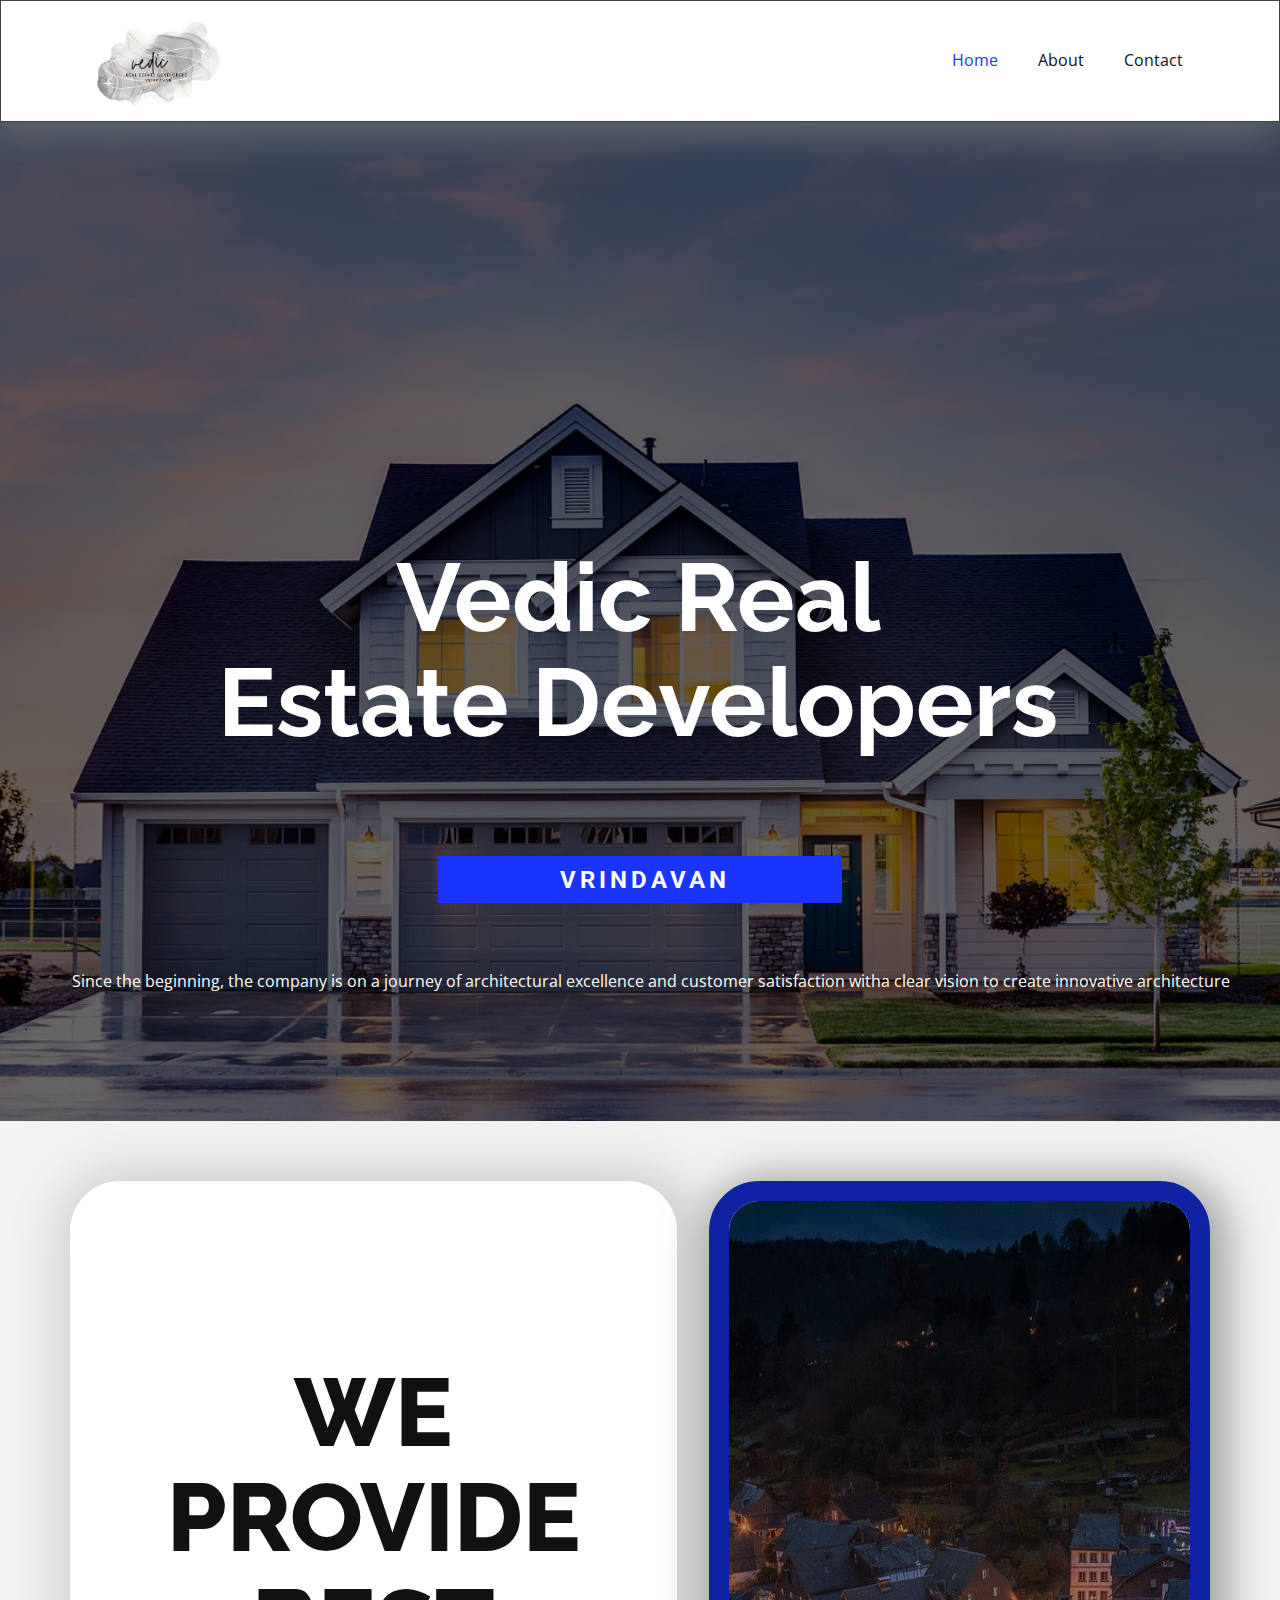
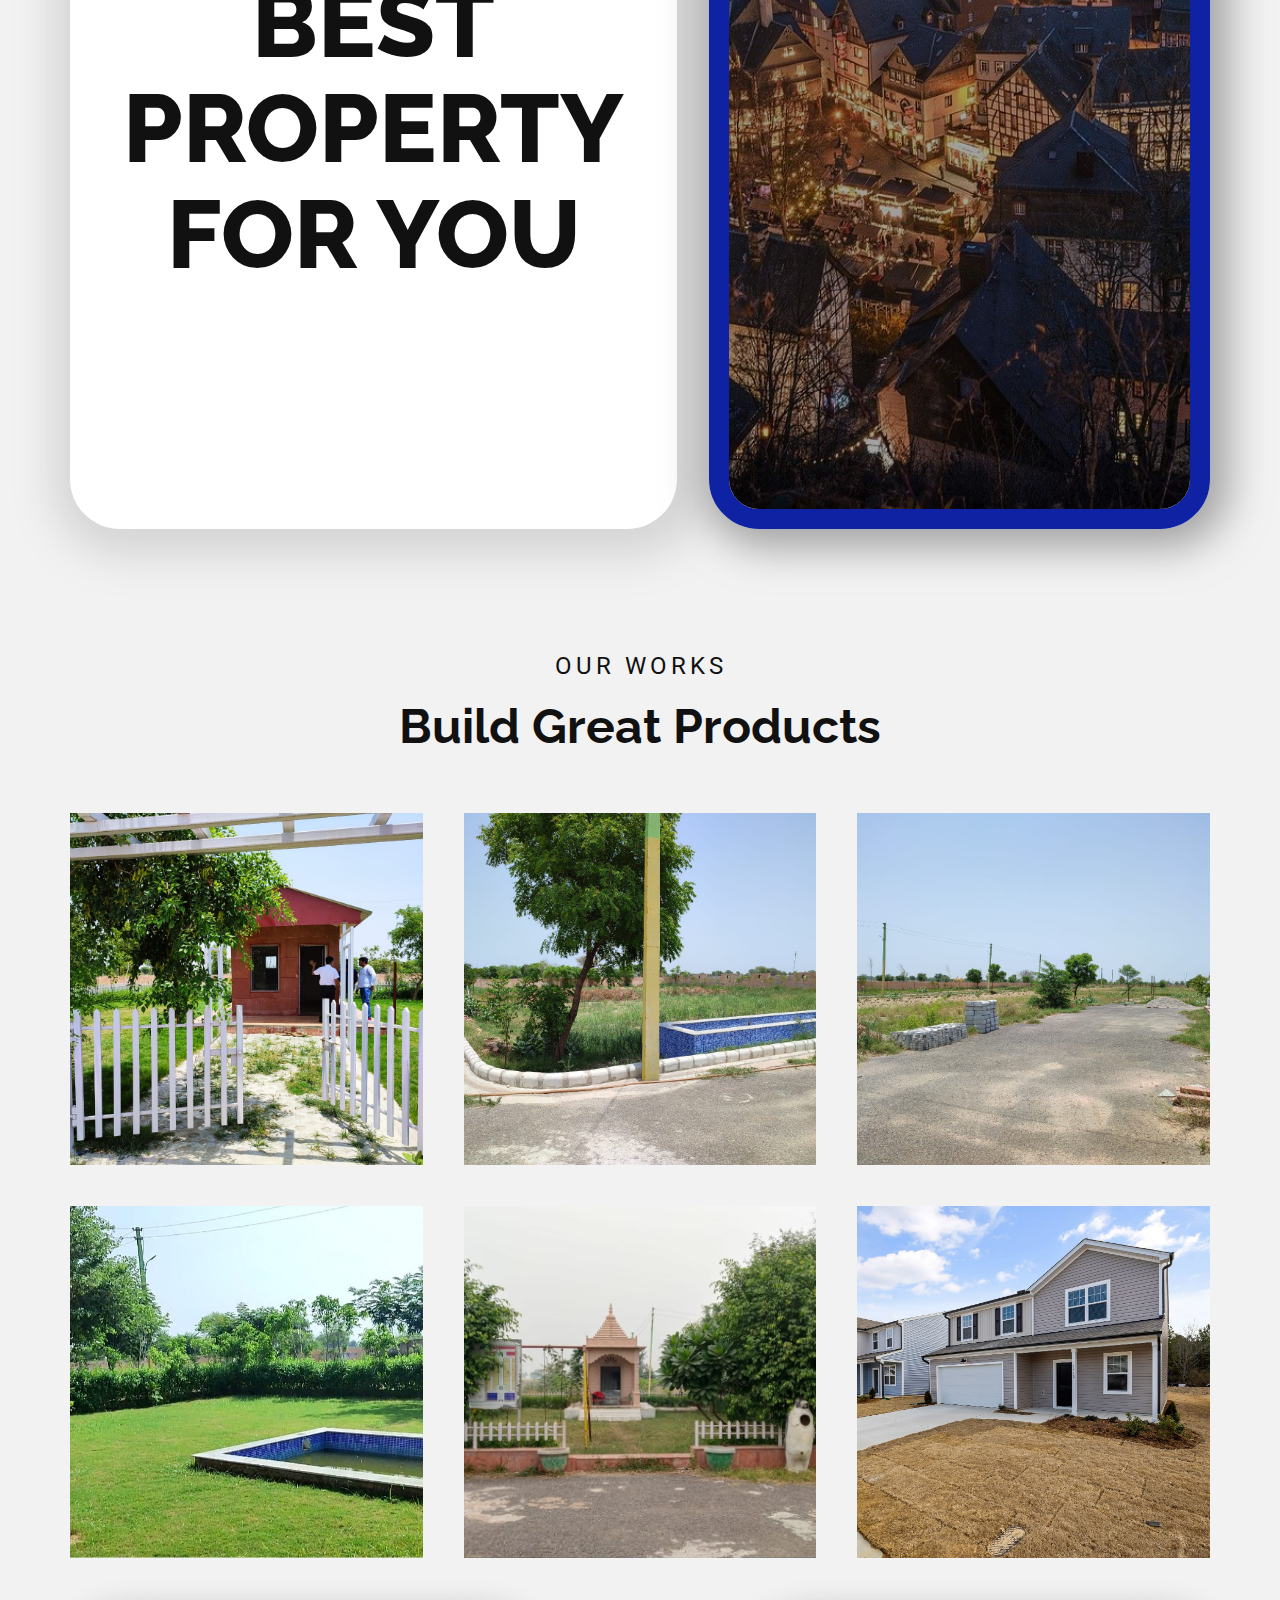
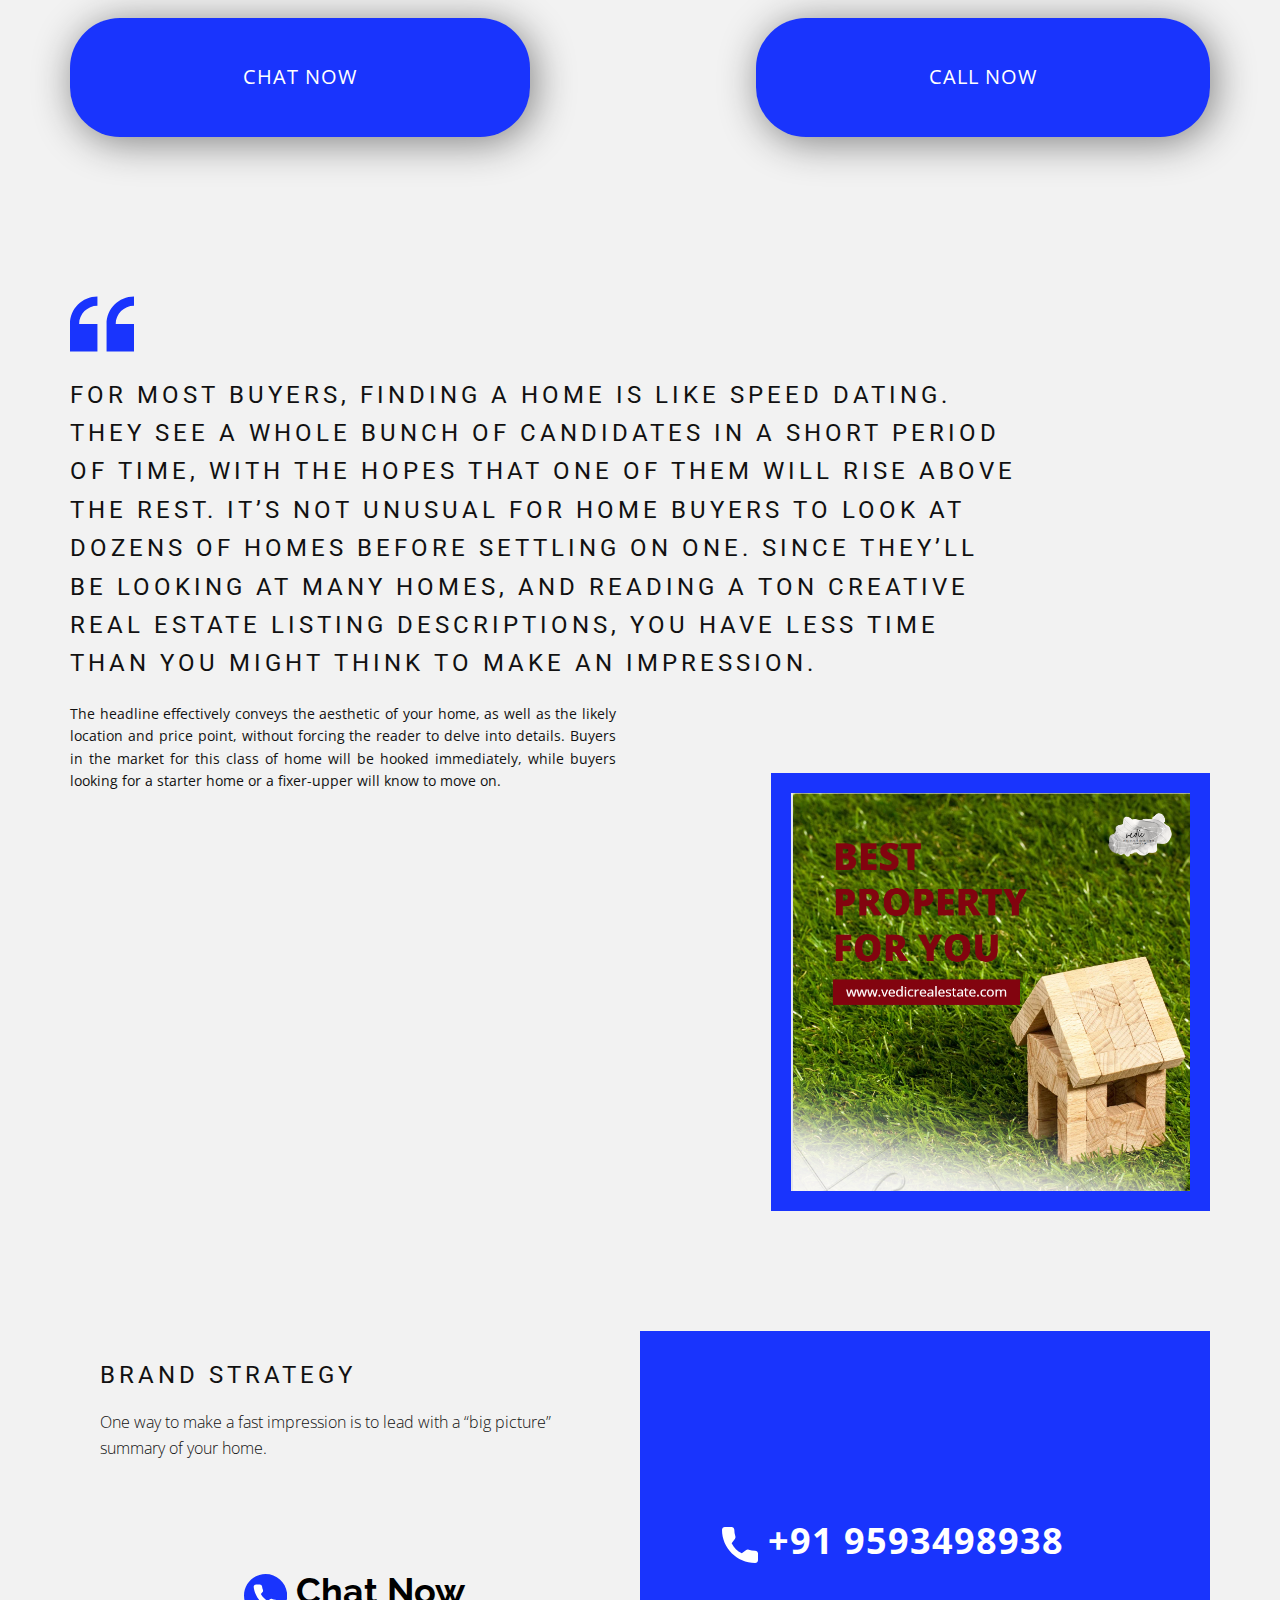
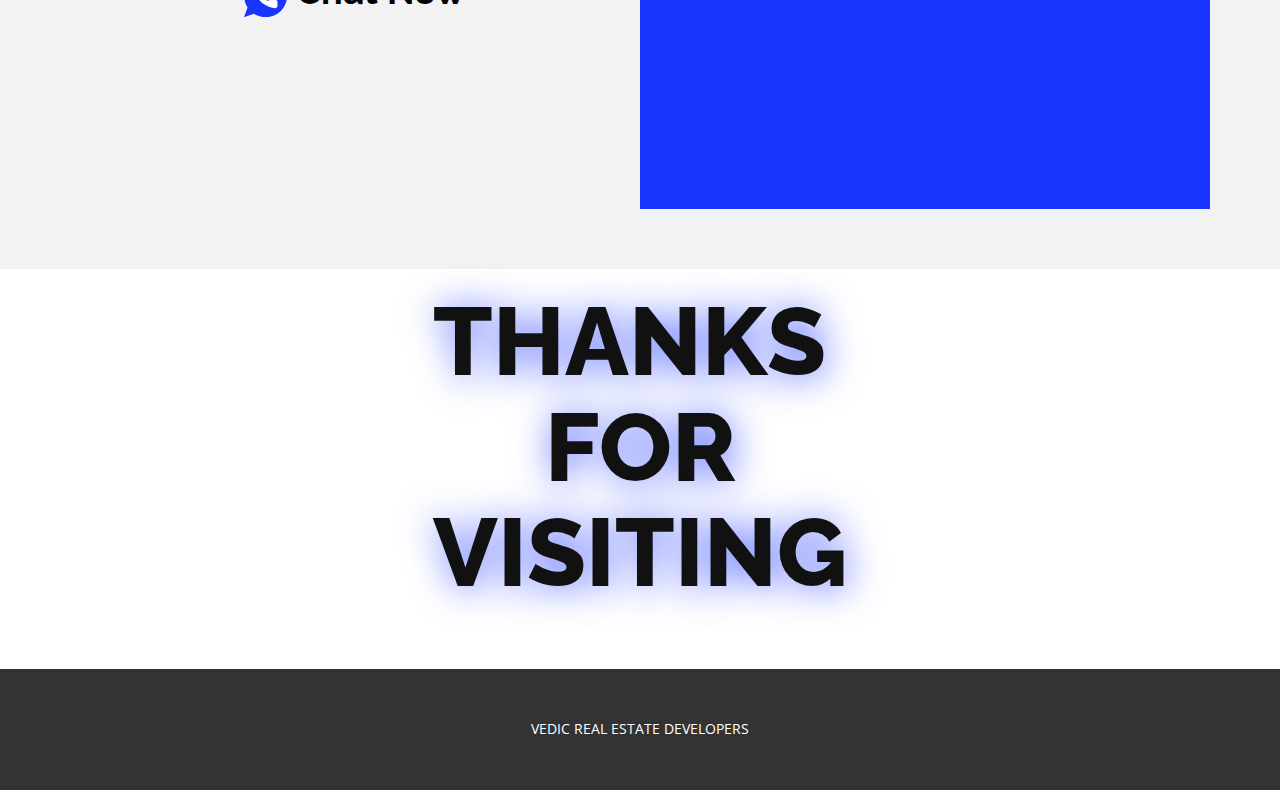
==== index.html @ 7fb1950e "Add files via upload" ====
<!DOCTYPE html>
<html style="font-size: 16px;" lang="en"><head>
    <meta name="viewport" content="width=device-width, initial-scale=1.0">
    <meta charset="utf-8">
    <meta name="keywords" content="Portfolio, About Us, ​Build Great Products">
    <meta name="description" content="">
    <title>Home</title>
    <link rel="stylesheet" href="nicepage.css" media="screen">
<link rel="stylesheet" href="Home.css" media="screen">
    <script class="u-script" type="text/javascript" src="jquery.js" defer=""></script>
    <script class="u-script" type="text/javascript" src="nicepage.js" defer=""></script>
    <meta name="generator" content="Nicepage 4.21.12, nicepage.com">
    <link id="u-theme-google-font" rel="stylesheet" href="https://fonts.googleapis.com/css?family=Roboto:100,100i,300,300i,400,400i,500,500i,700,700i,900,900i|Open+Sans:300,300i,400,400i,500,500i,600,600i,700,700i,800,800i">
    <link id="u-page-google-font" rel="stylesheet" href="https://fonts.googleapis.com/css?family=Raleway:100,100i,200,200i,300,300i,400,400i,500,500i,600,600i,700,700i,800,800i,900,900i">
    
    
    
    
    
    
    
    <script type="application/ld+json">{
		"@context": "http://schema.org",
		"@type": "Organization",
		"name": "",
		"logo": "images/logo.png"
}</script>
    <meta name="theme-color" content="#1934fd">
    <meta property="og:title" content="Home">
    <meta property="og:type" content="website">
  </head>
  <body data-home-page="Home.html" data-home-page-title="Home" class="u-body u-xl-mode" data-lang="en"><header class="u-border-1 u-border-grey-75 u-box-shadow u-clearfix u-header u-header" id="sec-44a9"><div class="u-clearfix u-sheet u-sheet-1">
        <a href="https://nicepage.com" class="u-image u-logo u-image-1" data-image-width="349" data-image-height="301">
          <img src="images/logo.png" class="u-logo-image u-logo-image-1">
        </a>
        <nav class="u-menu u-menu-dropdown u-offcanvas u-menu-1">
          <div class="menu-collapse" style="font-size: 1rem; letter-spacing: 0px;">
            <a class="u-button-style u-custom-left-right-menu-spacing u-custom-padding-bottom u-custom-top-bottom-menu-spacing u-nav-link u-text-active-palette-1-base u-text-hover-palette-2-base" href="#">
              <svg class="u-svg-link" viewBox="0 0 24 24"><use xmlns:xlink="http://www.w3.org/1999/xlink" xlink:href="#menu-hamburger"></use></svg>
              <svg class="u-svg-content" version="1.1" id="menu-hamburger" viewBox="0 0 16 16" x="0px" y="0px" xmlns:xlink="http://www.w3.org/1999/xlink" xmlns="http://www.w3.org/2000/svg"><g><rect y="1" width="16" height="2"></rect><rect y="7" width="16" height="2"></rect><rect y="13" width="16" height="2"></rect>
</g></svg>
            </a>
          </div>
          <div class="u-nav-container">
            <ul class="u-nav u-unstyled u-nav-1"><li class="u-nav-item"><a class="u-button-style u-nav-link u-text-active-palette-1-base u-text-hover-palette-2-base" href="Home.html" style="padding: 10px 20px;">Home</a>
</li><li class="u-nav-item"><a class="u-button-style u-nav-link u-text-active-palette-1-base u-text-hover-palette-2-base" href="About.html" style="padding: 10px 20px;">About</a>
</li><li class="u-nav-item"><a class="u-button-style u-nav-link u-text-active-palette-1-base u-text-hover-palette-2-base" href="Contact.html" style="padding: 10px 20px;">Contact</a>
</li></ul>
          </div>
          <div class="u-nav-container-collapse">
            <div class="u-black u-container-style u-inner-container-layout u-opacity u-opacity-95 u-sidenav">
              <div class="u-inner-container-layout u-sidenav-overflow">
                <div class="u-menu-close"></div>
                <ul class="u-align-center u-nav u-popupmenu-items u-unstyled u-nav-2"><li class="u-nav-item"><a class="u-button-style u-nav-link" href="Home.html">Home</a>
</li><li class="u-nav-item"><a class="u-button-style u-nav-link" href="About.html">About</a>
</li><li class="u-nav-item"><a class="u-button-style u-nav-link" href="Contact.html">Contact</a>
</li></ul>
              </div>
            </div>
            <div class="u-black u-menu-overlay u-opacity u-opacity-70"></div>
          </div>
        </nav>
      </div></header>
    <section class="u-align-center u-clearfix u-image u-shading u-section-1" id="carousel_30c3" data-image-width="1280" data-image-height="853">
      <div class="u-clearfix u-sheet u-sheet-1">
        <h2 class="u-custom-font u-font-raleway u-text u-text-body-alt-color u-text-default-lg u-text-default-xl u-text-1">
          <span class="u-text-palette-1-base">
            <span class="u-text-body-alt-color"></span>
          </span>Vedic Real Estate&nbsp;Developers
        </h2>
        <div class="u-align-center-xs u-container-style u-expanded-width-xs u-group u-palette-1-base u-group-1">
          <div class="u-container-layout u-valign-middle-xs u-container-layout-1">
            <h4 class="u-text u-text-2">Vrindavan</h4>
          </div>
        </div>
        <p class="u-text u-text-body-alt-color u-text-default-lg u-text-default-xl u-text-3"> Since the beginning, the company is on a journey of architectural excellence and customer satisfaction witha clear vision to create innovative architecture</p>
      </div>
    </section>
    <section class="u-align-center u-clearfix u-grey-5 u-section-2" id="carousel_7104">
      <div class="u-clearfix u-sheet u-sheet-1">
        <div class="u-align-center u-container-style u-group u-radius-50 u-shape-round u-white u-group-1">
          <div class="u-container-layout u-valign-middle-sm u-valign-middle-xs u-container-layout-1">
            <h1 class="u-text u-text-1">W​E<br>PROVIDE<br>BEST<br>PROPERTY<br>FOR YOU
            </h1>
          </div>
        </div>
        <img class="u-border-20 u-border-palette-1-base u-image u-image-round u-radius-50 u-image-1" alt="" data-image-width="1280" data-image-height="853" src="images/2b140df893c10346fc1d19ae45f75ddf716527f0d7000e2e0fa2aee338076c7d6732b576e11e34fe12a2355f66620880e2b80110f1e24e07aa2930_1280.jpg">
      </div>
    </section>
    <section class="u-align-center u-clearfix u-grey-5 u-section-3" id="carousel_79ef">
      <div class="u-clearfix u-sheet u-sheet-1">
        <h5 class="u-text u-text-default-lg u-text-default-md u-text-default-sm u-text-default-xl u-text-1">our works</h5>
        <h1 class="u-custom-font u-font-raleway u-text u-text-2"> Build Great Products</h1>
        <div class="u-gallery u-layout-grid u-lightbox u-show-text-on-hover u-gallery-1">
          <div class="u-gallery-inner u-gallery-inner-1">
            <div class="u-effect-fade u-effect-hover-zoom u-gallery-item">
              <div class="u-back-slide" data-image-width="960" data-image-height="1280">
                <img class="u-back-image u-expanded" src="images/a1.jpeg">
              </div>
              <div class="u-over-slide u-shading u-over-slide-1">
                <h3 class="u-gallery-heading"></h3>
                <p class="u-gallery-text"></p>
              </div>
            </div>
            <div class="u-effect-fade u-effect-hover-zoom u-gallery-item">
              <div class="u-back-slide" data-image-width="1280" data-image-height="960">
                <img class="u-back-image u-expanded" src="images/a5.jpeg">
              </div>
              <div class="u-over-slide u-shading u-over-slide-2">
                <h3 class="u-gallery-heading"></h3>
                <p class="u-gallery-text"></p>
              </div>
            </div>
            <div class="u-effect-fade u-effect-hover-zoom u-gallery-item">
              <div class="u-back-slide" data-image-width="1280" data-image-height="960">
                <img class="u-back-image u-expanded" src="images/a3.jpeg">
              </div>
              <div class="u-over-slide u-shading u-over-slide-3">
                <h3 class="u-gallery-heading"></h3>
                <p class="u-gallery-text"></p>
              </div>
            </div>
            <div class="u-effect-fade u-effect-hover-zoom u-gallery-item">
              <div class="u-back-slide" data-image-width="1080" data-image-height="586">
                <img class="u-back-image u-expanded" src="images/a11.jpeg">
              </div>
              <div class="u-over-slide u-shading u-over-slide-4">
                <h3 class="u-gallery-heading"></h3>
                <p class="u-gallery-text"></p>
              </div>
            </div>
            <div class="u-effect-fade u-effect-hover-zoom u-gallery-item">
              <div class="u-back-slide" data-image-width="1280" data-image-height="720">
                <img class="u-back-image u-expanded" src="images/a12.jpeg">
              </div>
              <div class="u-over-slide u-shading u-over-slide-5">
                <h3 class="u-gallery-heading"></h3>
                <p class="u-gallery-text"></p>
              </div>
            </div>
            <div class="u-effect-fade u-effect-hover-zoom u-gallery-item">
              <div class="u-back-slide" data-image-width="4000" data-image-height="2668">
                <img class="u-back-image u-expanded" src="images/pexels-curtis-adams-11018241.jpg">
              </div>
              <div class="u-over-slide u-shading u-over-slide-6">
                <h3 class="u-gallery-heading"></h3>
                <p class="u-gallery-text"></p>
              </div>
            </div>
          </div>
        </div>
        <a href="https://wa.me/9870735952?text=" class="u-active-palette-1-light-2 u-border-none u-btn u-btn-round u-button-style u-hover-palette-1-light-2 u-palette-1-base u-radius-50 u-text-active-white u-text-body-alt-color u-text-hover-white u-btn-1">Chat now</a>
        <a href="tel:9870735952" class="u-active-palette-1-light-2 u-border-none u-btn u-btn-round u-button-style u-hover-palette-1-light-2 u-palette-1-base u-radius-50 u-text-active-white u-text-body-alt-color u-text-hover-white u-btn-2">Call Now</a>
      </div>
    </section>
    <section class="u-clearfix u-grey-5 u-section-4" id="carousel_99b0">
      <div class="u-clearfix u-sheet u-sheet-1"><span class="u-icon u-icon-circle u-text-palette-1-base u-icon-1"><svg class="u-svg-link" preserveAspectRatio="xMidYMin slice" viewBox="0 0 409.294 409.294" style=""><use xmlns:xlink="http://www.w3.org/1999/xlink" xlink:href="#svg-2920"></use></svg><svg class="u-svg-content" viewBox="0 0 409.294 409.294" id="svg-2920"><path d="m0 204.647v175.412h175.412v-175.412h-116.941c0-64.48 52.461-116.941 116.941-116.941v-58.471c-96.728 0-175.412 78.684-175.412 175.412z"></path><path d="m409.294 87.706v-58.471c-96.728 0-175.412 78.684-175.412 175.412v175.412h175.412v-175.412h-116.941c0-64.48 52.461-116.941 116.941-116.941z"></path></svg></span>
        <h6 class="u-text u-text-1"> For most buyers, finding a home is like speed dating. They see a whole bunch of candidates in a short period of time, with the hopes that one of them will rise above the rest. It’s not unusual for home buyers to look at dozens of homes before settling on one. Since they’ll be looking at many homes, and reading a ton creative real estate listing descriptions, you have less time than you might think to make an impression.</h6>
        <p class="u-align-justify u-text u-text-2"> The headline effectively conveys the aesthetic of your home, as well as the likely location and price point, without forcing the reader to delve into details. Buyers in the market for this class of home will be hooked immediately, while buyers looking for a starter home or a fixer-upper will know to move on.</p>
        <img class="u-border-20 u-border-palette-1-base u-image u-image-default u-image-1" src="images/Screenshot_20221120_094240.png" alt="" data-image-width="792" data-image-height="790">
      </div>
    </section>
    <section class="u-clearfix u-grey-5 u-section-5" id="carousel_b22b">
      <div class="u-clearfix u-sheet u-sheet-1">
        <div class="u-clearfix u-expanded-width u-layout-wrap u-layout-wrap-1">
          <div class="u-layout">
            <div class="u-layout-row">
              <div class="u-container-style u-layout-cell u-size-30 u-layout-cell-1">
                <div class="u-container-layout u-valign-top u-container-layout-1">
                  <h3 class="u-text u-text-default u-text-1"> Brand strategy</h3>
                  <p class="u-text u-text-2"> One way to make a fast impression is to lead with a “big picture” summary of your home.</p>
                  <a href="https://wa.me/9870735952?text=" class="u-active-none u-btn u-button-style u-custom-font u-font-raleway u-hover-none u-none u-text-black u-text-hover-palette-1-base u-btn-1"><span class="u-icon u-text-palette-1-base u-icon-1"><svg class="u-svg-content" viewBox="0 0 512 512" x="0px" y="0px" style="width: 1em; height: 1em;"><path style="fill:currentColor;" d="M256,0C114.617,0,0,114.617,0,256c0,52.03,15.563,100.414,42.231,140.818L0,512l119.128-39.706  C158.72,497.399,205.639,512,256,512c141.383,0,256-114.617,256-256S397.383,0,256,0z"></path><path style="fill:#FFFFFF;" d="M397.233,335.078V377.6c0.062,15.66-12.606,28.398-28.292,28.469c-0.892,0-1.783-0.035-2.675-0.115  c-43.705-4.74-85.689-19.641-122.571-43.52c-34.313-21.76-63.409-50.803-85.222-85.054c-24.002-36.979-38.938-79.086-43.599-122.898  c-1.412-15.59,10.108-29.378,25.732-30.791c0.847-0.062,1.686-0.106,2.534-0.106h42.611c14.257-0.141,26.412,10.293,28.407,24.382  c1.801,13.612,5.138,26.968,9.94,39.83c3.902,10.364,1.404,22.042-6.391,29.908l-18.035,17.999  c20.215,35.487,49.664,64.874,85.221,85.054l18.035-17.999c7.883-7.786,19.588-10.275,29.97-6.382  c12.888,4.802,26.271,8.13,39.91,9.922C387.09,308.312,397.594,320.689,397.233,335.078z"></path></svg><img></span>&nbsp;Chat Now
                  </a>
                </div>
              </div>
              <div class="u-container-style u-layout-cell u-palette-1-base u-size-30 u-layout-cell-2">
                <div class="u-container-layout u-container-layout-2">
                  <a href="https://nicepage.com/c/tiles-html-templates" class="u-active-none u-btn u-button-style u-hover-none u-none u-text-hover-palette-1-light-2 u-btn-2"><span class="u-icon u-text-white"><svg class="u-svg-content" viewBox="0 0 405.333 405.333" x="0px" y="0px" style="width: 1em; height: 1em;"><path d="M373.333,266.88c-25.003,0-49.493-3.904-72.704-11.563c-11.328-3.904-24.192-0.896-31.637,6.699l-46.016,34.752    c-52.8-28.181-86.592-61.952-114.389-114.368l33.813-44.928c8.512-8.512,11.563-20.971,7.915-32.64    C142.592,81.472,138.667,56.96,138.667,32c0-17.643-14.357-32-32-32H32C14.357,0,0,14.357,0,32    c0,205.845,167.488,373.333,373.333,373.333c17.643,0,32-14.357,32-32V298.88C405.333,281.237,390.976,266.88,373.333,266.88z"></path></svg><img></span>&nbsp;+91 9593498938
                  </a>
                </div>
              </div>
            </div>
          </div>
        </div>
      </div>
    </section>
    <section class="u-clearfix u-section-6" id="sec-95c1">
      <div class="u-clearfix u-sheet u-sheet-1">
        <h1 class="u-align-center u-text u-text-1">THANKS&nbsp;<br>FOR<br>VISITING
        </h1>
      </div>
    </section>
    
    
    <footer class="u-align-center u-clearfix u-footer u-grey-80 u-footer" id="sec-a032"><div class="u-clearfix u-sheet u-sheet-1">
        <p class="u-small-text u-text u-text-variant u-text-1">VEDIC REAL ESTATE DEVELOPERS</p>
      </div></footer>
 
  
</body></html>
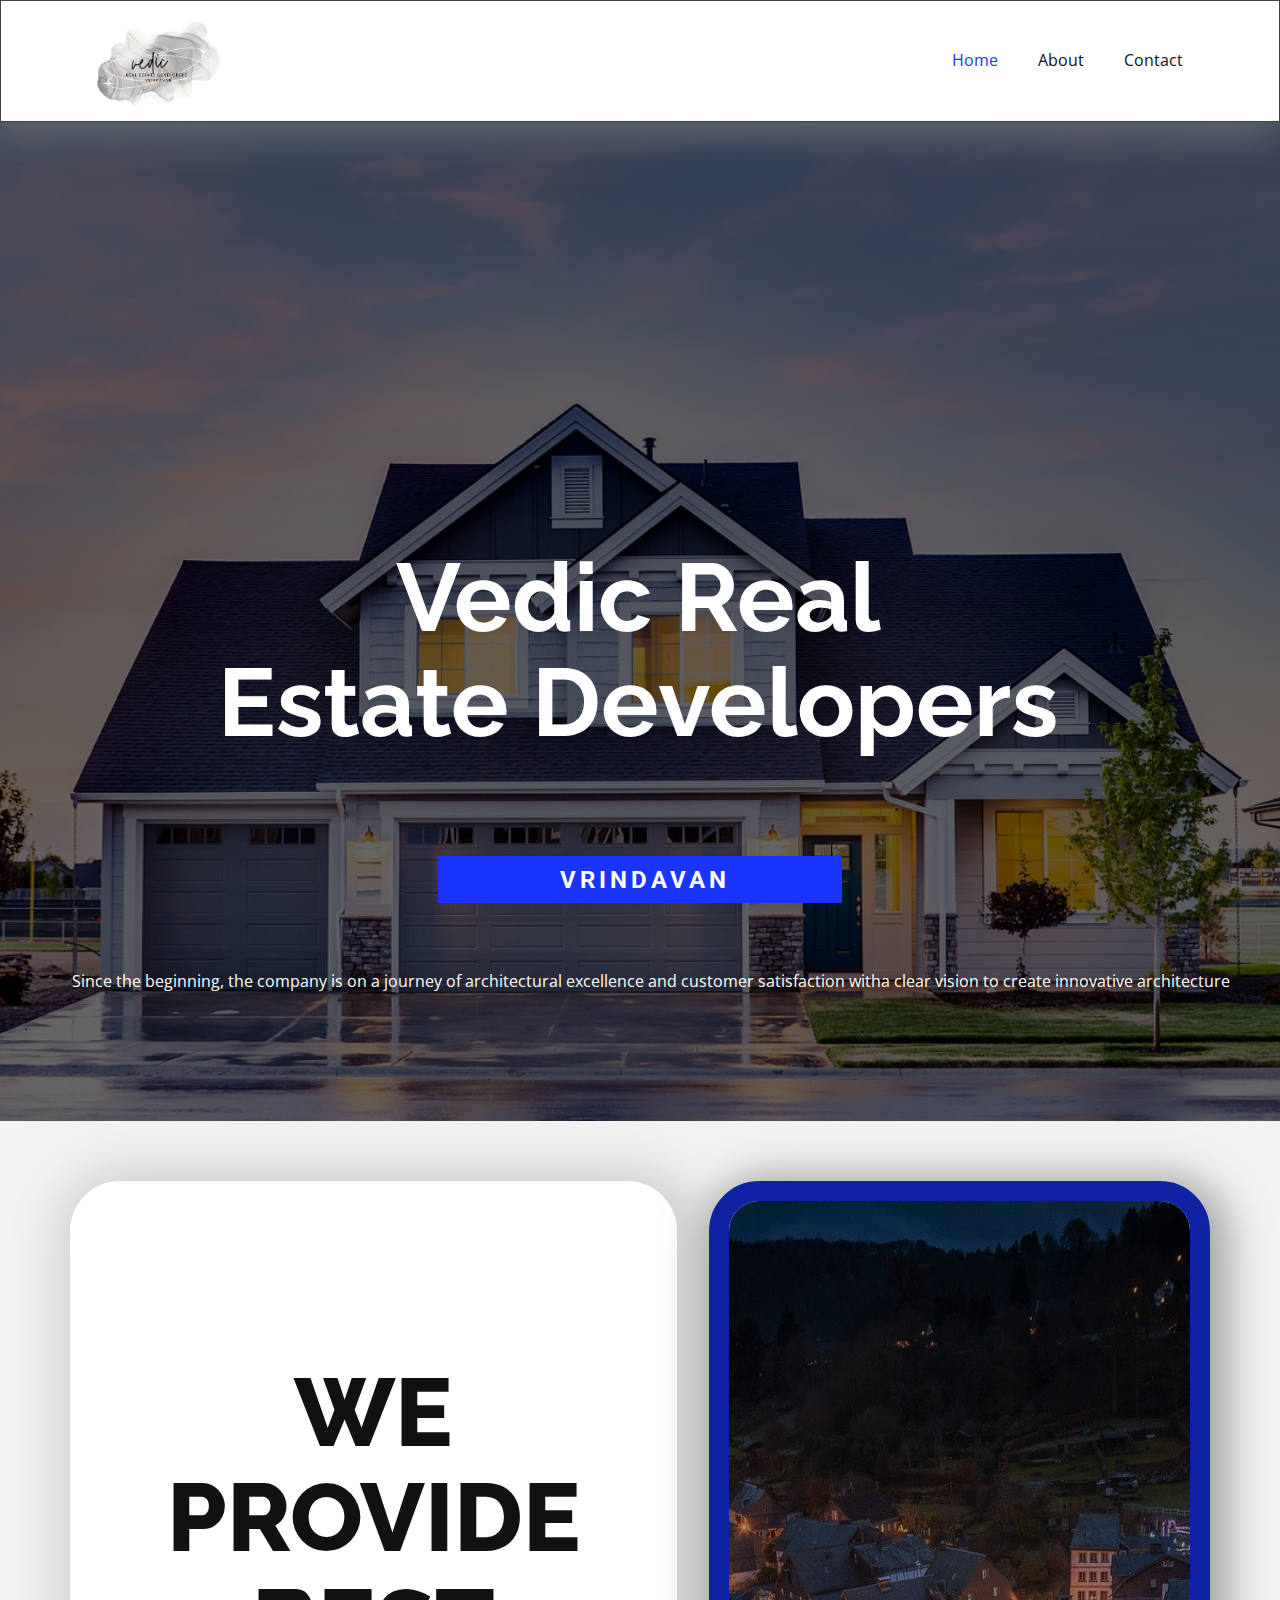
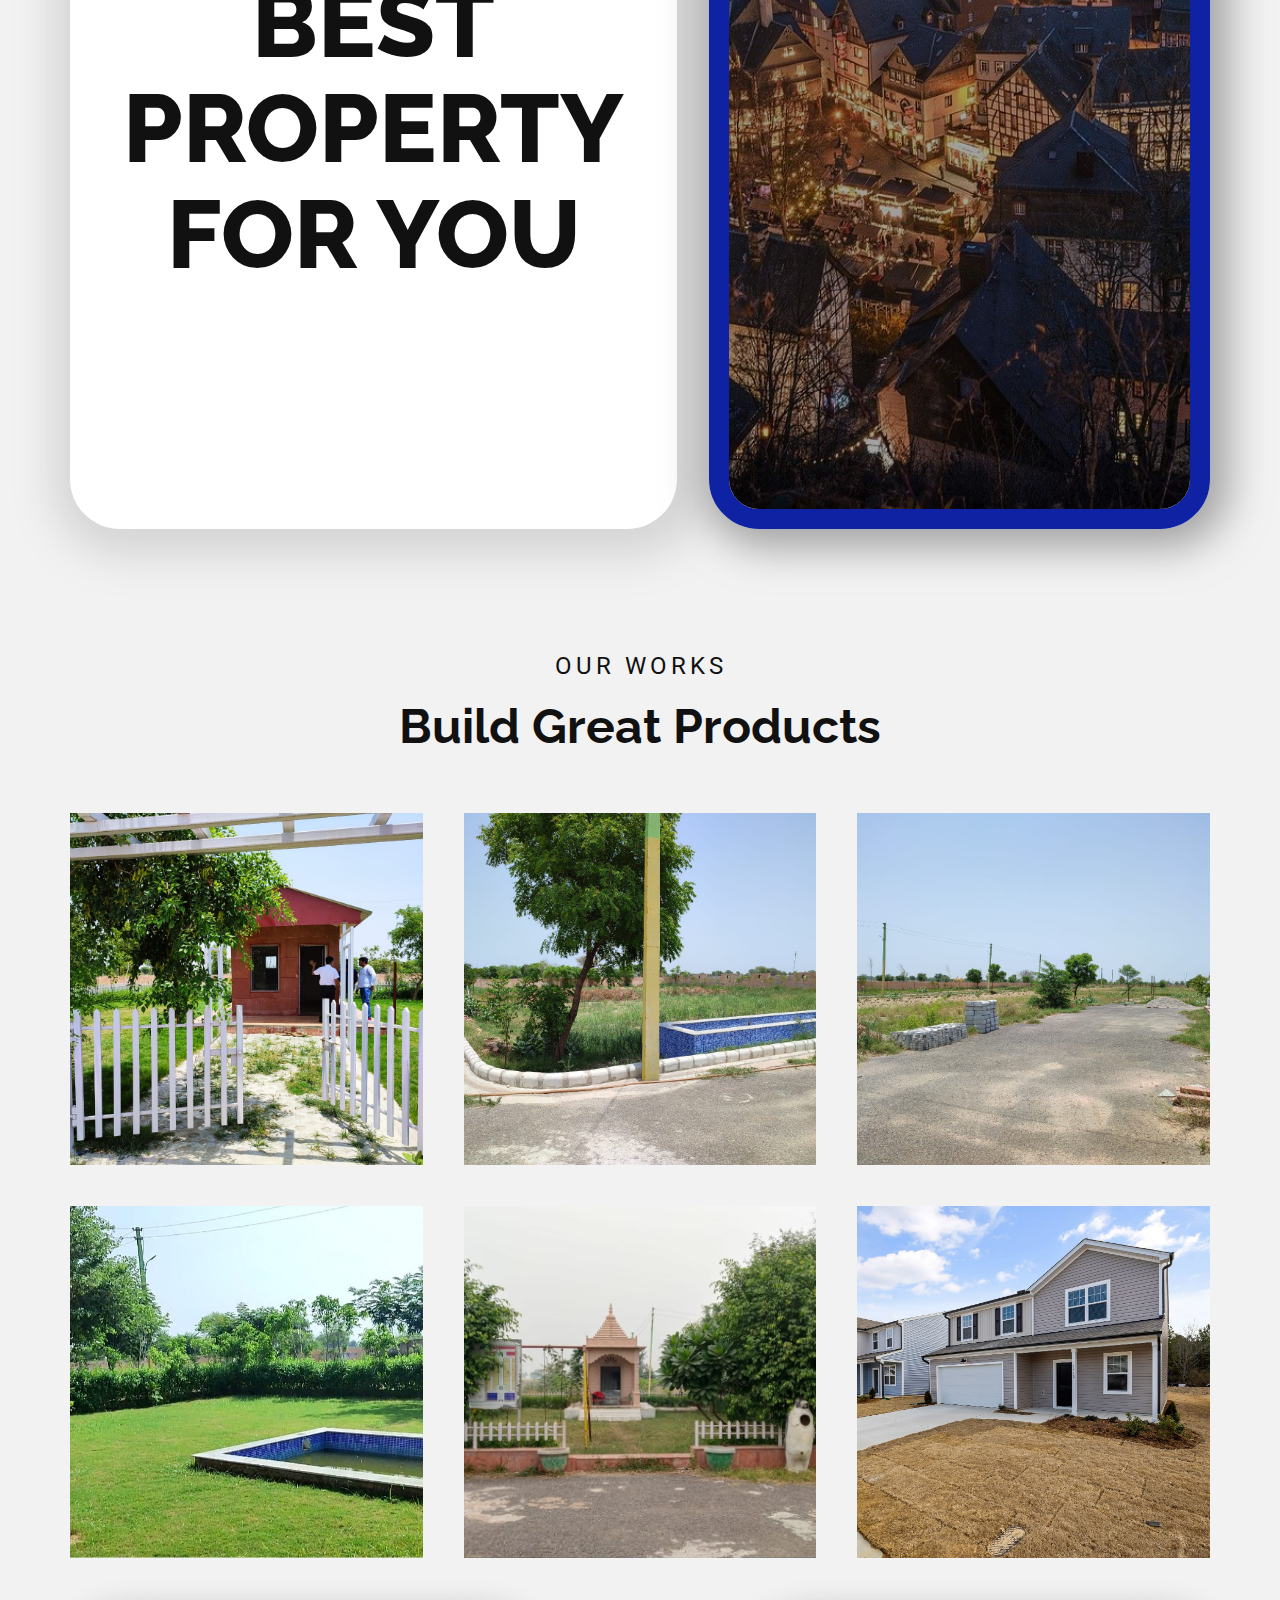
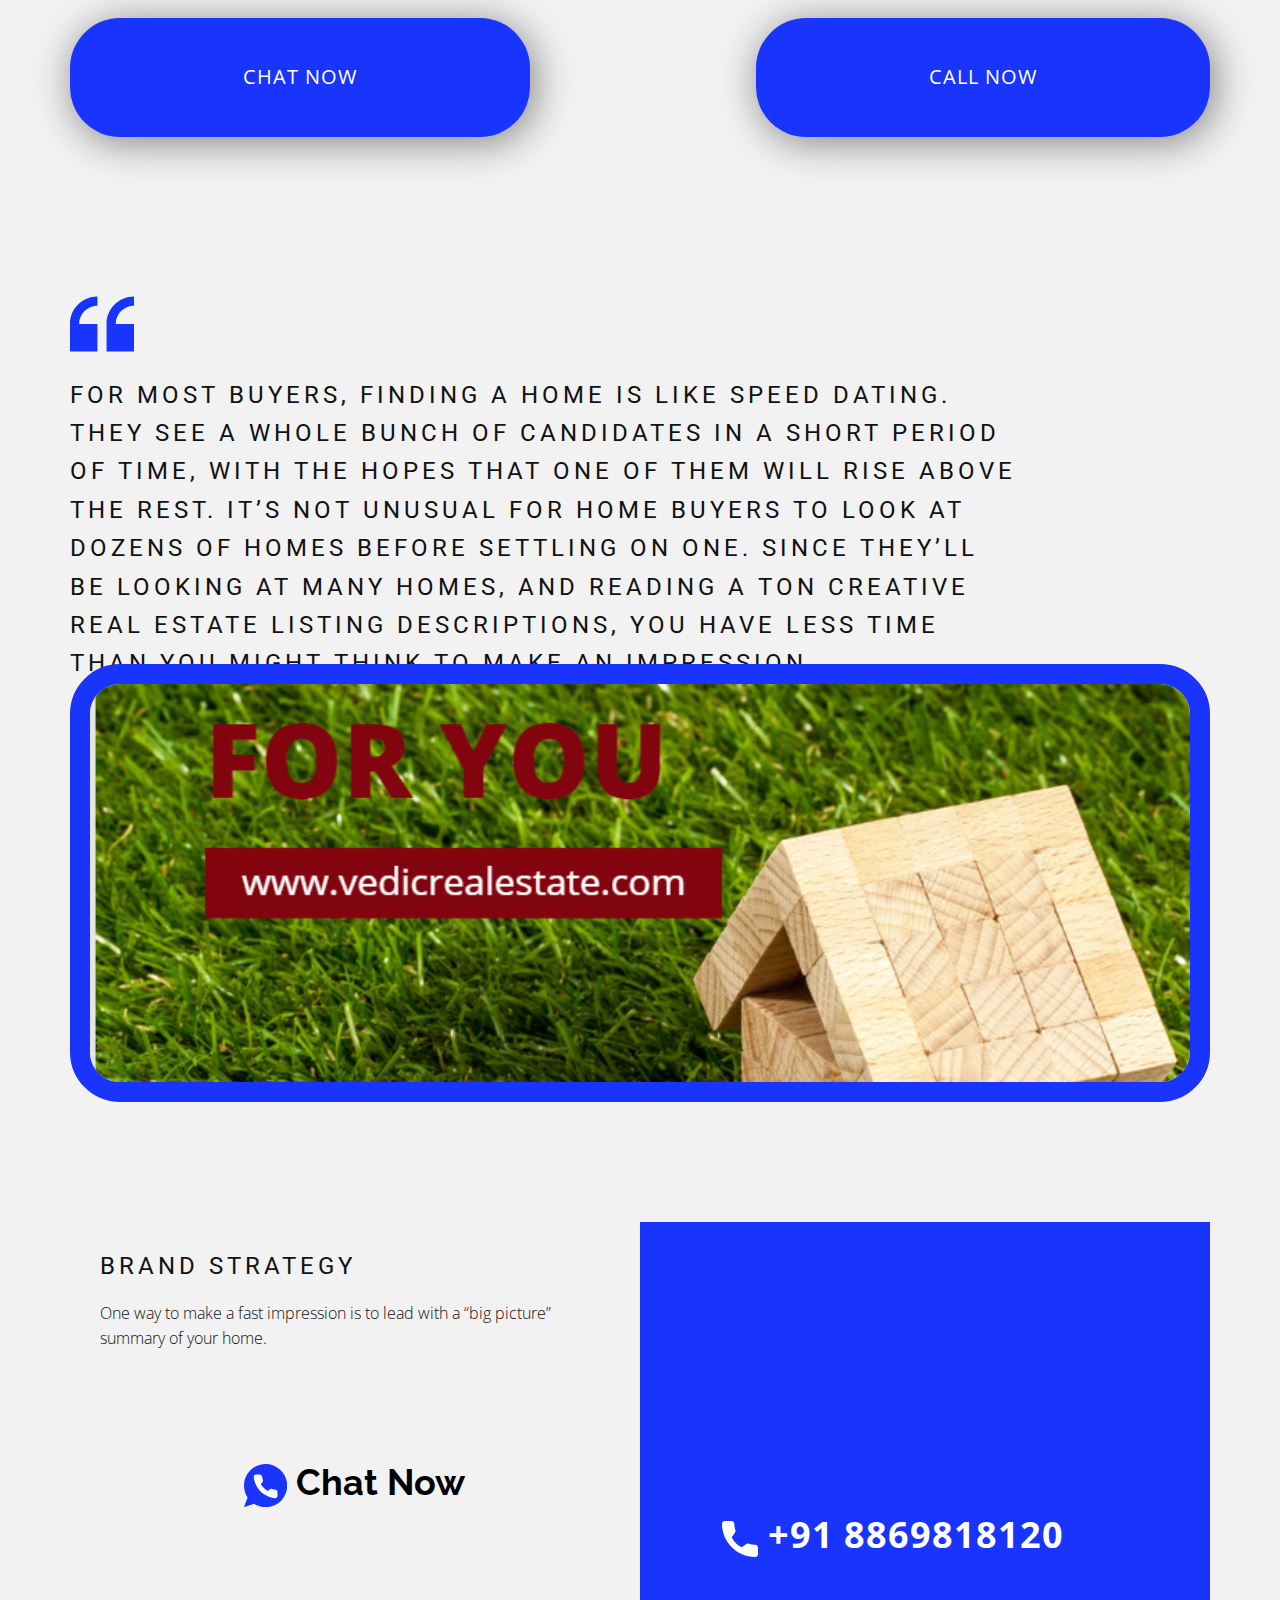
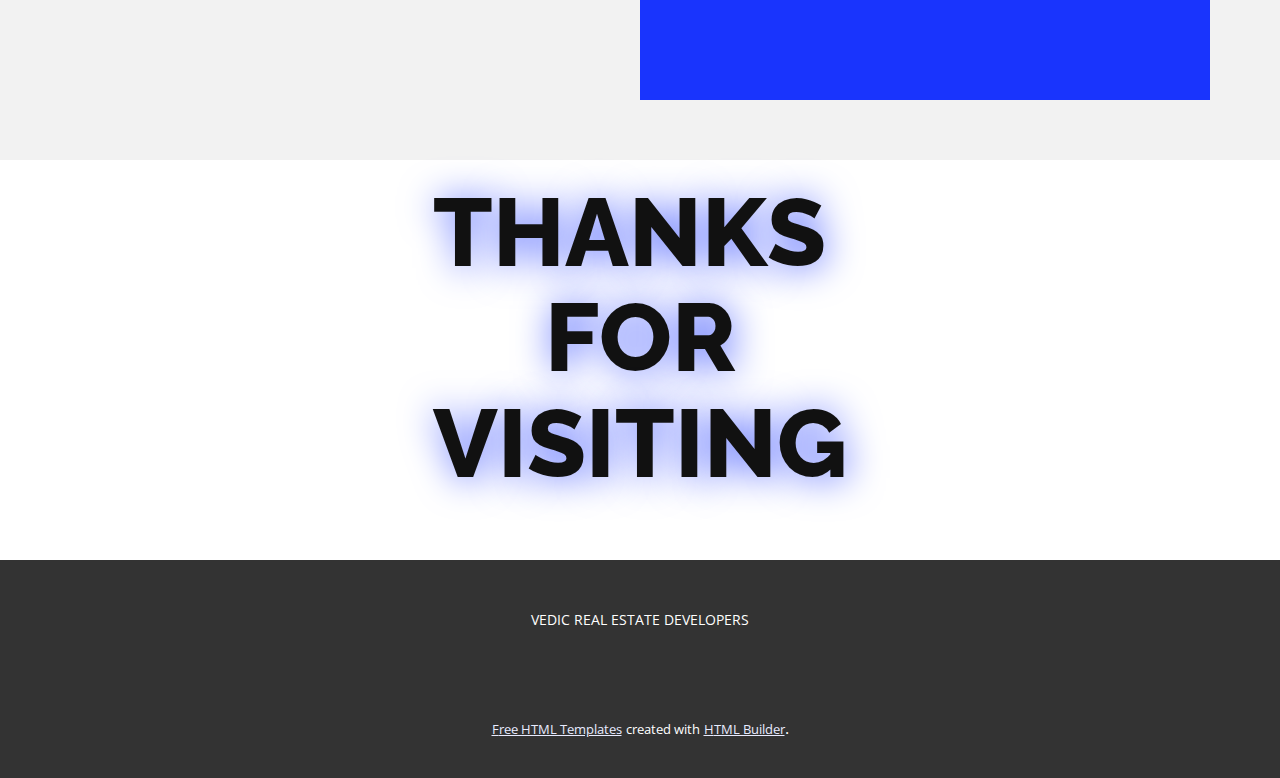
==== commit 35e5120b: "Update index.html" ====
--- a/index.html
+++ b/index.html
@@ -9,7 +9,7 @@
 <link rel="stylesheet" href="Home.css" media="screen">
     <script class="u-script" type="text/javascript" src="jquery.js" defer=""></script>
     <script class="u-script" type="text/javascript" src="nicepage.js" defer=""></script>
-    <meta name="generator" content="Nicepage 4.21.12, nicepage.com">
+    <meta name="generator" content="Nicepage 5.0.7, nicepage.com">
     <link id="u-theme-google-font" rel="stylesheet" href="https://fonts.googleapis.com/css?family=Roboto:100,100i,300,300i,400,400i,500,500i,700,700i,900,900i|Open+Sans:300,300i,400,400i,500,500i,600,600i,700,700i,800,800i">
     <link id="u-page-google-font" rel="stylesheet" href="https://fonts.googleapis.com/css?family=Raleway:100,100i,200,200i,300,300i,400,400i,500,500i,600,600i,700,700i,800,800i,900,900i">
     
@@ -149,15 +149,14 @@
             </div>
           </div>
         </div>
-        <a href="https://wa.me/9870735952?text=" class="u-active-palette-1-light-2 u-border-none u-btn u-btn-round u-button-style u-hover-palette-1-light-2 u-palette-1-base u-radius-50 u-text-active-white u-text-body-alt-color u-text-hover-white u-btn-1">Chat now</a>
-        <a href="tel:9870735952" class="u-active-palette-1-light-2 u-border-none u-btn u-btn-round u-button-style u-hover-palette-1-light-2 u-palette-1-base u-radius-50 u-text-active-white u-text-body-alt-color u-text-hover-white u-btn-2">Call Now</a>
+        <a href="https://api.whatsapp.com/send/?phone=8869818120&amp;text&amp;type=phone_number&amp;app_absent=0" class="u-active-palette-1-light-2 u-border-none u-btn u-btn-round u-button-style u-hover-palette-1-light-2 u-palette-1-base u-radius-50 u-text-active-white u-text-body-alt-color u-text-hover-white u-btn-1">Chat now</a>
+        <a href="tel:+918869818120" class="u-active-palette-1-light-2 u-border-none u-btn u-btn-round u-button-style u-hover-palette-1-light-2 u-palette-1-base u-radius-50 u-text-active-white u-text-body-alt-color u-text-hover-white u-btn-2">Call Now</a>
       </div>
     </section>
     <section class="u-clearfix u-grey-5 u-section-4" id="carousel_99b0">
       <div class="u-clearfix u-sheet u-sheet-1"><span class="u-icon u-icon-circle u-text-palette-1-base u-icon-1"><svg class="u-svg-link" preserveAspectRatio="xMidYMin slice" viewBox="0 0 409.294 409.294" style=""><use xmlns:xlink="http://www.w3.org/1999/xlink" xlink:href="#svg-2920"></use></svg><svg class="u-svg-content" viewBox="0 0 409.294 409.294" id="svg-2920"><path d="m0 204.647v175.412h175.412v-175.412h-116.941c0-64.48 52.461-116.941 116.941-116.941v-58.471c-96.728 0-175.412 78.684-175.412 175.412z"></path><path d="m409.294 87.706v-58.471c-96.728 0-175.412 78.684-175.412 175.412v175.412h175.412v-175.412h-116.941c0-64.48 52.461-116.941 116.941-116.941z"></path></svg></span>
         <h6 class="u-text u-text-1"> For most buyers, finding a home is like speed dating. They see a whole bunch of candidates in a short period of time, with the hopes that one of them will rise above the rest. It’s not unusual for home buyers to look at dozens of homes before settling on one. Since they’ll be looking at many homes, and reading a ton creative real estate listing descriptions, you have less time than you might think to make an impression.</h6>
-        <p class="u-align-justify u-text u-text-2"> The headline effectively conveys the aesthetic of your home, as well as the likely location and price point, without forcing the reader to delve into details. Buyers in the market for this class of home will be hooked immediately, while buyers looking for a starter home or a fixer-upper will know to move on.</p>
-        <img class="u-border-20 u-border-palette-1-base u-image u-image-default u-image-1" src="images/Screenshot_20221120_094240.png" alt="" data-image-width="792" data-image-height="790">
+        <img class="u-border-20 u-border-palette-1-base u-expanded-width u-image u-image-round u-radius-50 u-image-1" src="images/Screenshot_20221120_094240.png" alt="" data-image-width="792" data-image-height="790">
       </div>
     </section>
     <section class="u-clearfix u-grey-5 u-section-5" id="carousel_b22b">
@@ -166,16 +165,16 @@
           <div class="u-layout">
             <div class="u-layout-row">
               <div class="u-container-style u-layout-cell u-size-30 u-layout-cell-1">
-                <div class="u-container-layout u-valign-top u-container-layout-1">
+                <div class="u-container-layout u-valign-top-lg u-valign-top-xl u-container-layout-1">
                   <h3 class="u-text u-text-default u-text-1"> Brand strategy</h3>
                   <p class="u-text u-text-2"> One way to make a fast impression is to lead with a “big picture” summary of your home.</p>
-                  <a href="https://wa.me/9870735952?text=" class="u-active-none u-btn u-button-style u-custom-font u-font-raleway u-hover-none u-none u-text-black u-text-hover-palette-1-base u-btn-1"><span class="u-icon u-text-palette-1-base u-icon-1"><svg class="u-svg-content" viewBox="0 0 512 512" x="0px" y="0px" style="width: 1em; height: 1em;"><path style="fill:currentColor;" d="M256,0C114.617,0,0,114.617,0,256c0,52.03,15.563,100.414,42.231,140.818L0,512l119.128-39.706  C158.72,497.399,205.639,512,256,512c141.383,0,256-114.617,256-256S397.383,0,256,0z"></path><path style="fill:#FFFFFF;" d="M397.233,335.078V377.6c0.062,15.66-12.606,28.398-28.292,28.469c-0.892,0-1.783-0.035-2.675-0.115  c-43.705-4.74-85.689-19.641-122.571-43.52c-34.313-21.76-63.409-50.803-85.222-85.054c-24.002-36.979-38.938-79.086-43.599-122.898  c-1.412-15.59,10.108-29.378,25.732-30.791c0.847-0.062,1.686-0.106,2.534-0.106h42.611c14.257-0.141,26.412,10.293,28.407,24.382  c1.801,13.612,5.138,26.968,9.94,39.83c3.902,10.364,1.404,22.042-6.391,29.908l-18.035,17.999  c20.215,35.487,49.664,64.874,85.221,85.054l18.035-17.999c7.883-7.786,19.588-10.275,29.97-6.382  c12.888,4.802,26.271,8.13,39.91,9.922C387.09,308.312,397.594,320.689,397.233,335.078z"></path></svg><img></span>&nbsp;Chat Now
+                  <a href="https://wa.me/8869818120?text=" class="u-active-none u-border-none u-btn u-button-style u-custom-font u-font-raleway u-none u-text-black u-text-hover-palette-1-base u-btn-1"><span class="u-icon u-text-palette-1-base u-icon-1"><svg class="u-svg-content" viewBox="0 0 512 512" x="0px" y="0px" style="width: 1em; height: 1em;"><path style="fill:currentColor;" d="M256,0C114.617,0,0,114.617,0,256c0,52.03,15.563,100.414,42.231,140.818L0,512l119.128-39.706  C158.72,497.399,205.639,512,256,512c141.383,0,256-114.617,256-256S397.383,0,256,0z"></path><path style="fill:#FFFFFF;" d="M397.233,335.078V377.6c0.062,15.66-12.606,28.398-28.292,28.469c-0.892,0-1.783-0.035-2.675-0.115  c-43.705-4.74-85.689-19.641-122.571-43.52c-34.313-21.76-63.409-50.803-85.222-85.054c-24.002-36.979-38.938-79.086-43.599-122.898  c-1.412-15.59,10.108-29.378,25.732-30.791c0.847-0.062,1.686-0.106,2.534-0.106h42.611c14.257-0.141,26.412,10.293,28.407,24.382  c1.801,13.612,5.138,26.968,9.94,39.83c3.902,10.364,1.404,22.042-6.391,29.908l-18.035,17.999  c20.215,35.487,49.664,64.874,85.221,85.054l18.035-17.999c7.883-7.786,19.588-10.275,29.97-6.382  c12.888,4.802,26.271,8.13,39.91,9.922C387.09,308.312,397.594,320.689,397.233,335.078z"></path></svg><img></span>&nbsp;Chat Now
                   </a>
                 </div>
               </div>
               <div class="u-container-style u-layout-cell u-palette-1-base u-size-30 u-layout-cell-2">
-                <div class="u-container-layout u-container-layout-2">
-                  <a href="https://nicepage.com/c/tiles-html-templates" class="u-active-none u-btn u-button-style u-hover-none u-none u-text-hover-palette-1-light-2 u-btn-2"><span class="u-icon u-text-white"><svg class="u-svg-content" viewBox="0 0 405.333 405.333" x="0px" y="0px" style="width: 1em; height: 1em;"><path d="M373.333,266.88c-25.003,0-49.493-3.904-72.704-11.563c-11.328-3.904-24.192-0.896-31.637,6.699l-46.016,34.752    c-52.8-28.181-86.592-61.952-114.389-114.368l33.813-44.928c8.512-8.512,11.563-20.971,7.915-32.64    C142.592,81.472,138.667,56.96,138.667,32c0-17.643-14.357-32-32-32H32C14.357,0,0,14.357,0,32    c0,205.845,167.488,373.333,373.333,373.333c17.643,0,32-14.357,32-32V298.88C405.333,281.237,390.976,266.88,373.333,266.88z"></path></svg><img></span>&nbsp;+91 9593498938
+                <div class="u-container-layout u-valign-middle u-container-layout-2">
+                  <a href="https://nicepage.com/c/tiles-html-templates" class="u-active-none u-btn u-button-style u-hover-none u-none u-text-hover-palette-1-light-2 u-btn-2"><span class="u-icon u-text-white"><svg class="u-svg-content" viewBox="0 0 405.333 405.333" x="0px" y="0px" style="width: 1em; height: 1em;"><path d="M373.333,266.88c-25.003,0-49.493-3.904-72.704-11.563c-11.328-3.904-24.192-0.896-31.637,6.699l-46.016,34.752    c-52.8-28.181-86.592-61.952-114.389-114.368l33.813-44.928c8.512-8.512,11.563-20.971,7.915-32.64    C142.592,81.472,138.667,56.96,138.667,32c0-17.643-14.357-32-32-32H32C14.357,0,0,14.357,0,32    c0,205.845,167.488,373.333,373.333,373.333c17.643,0,32-14.357,32-32V298.88C405.333,281.237,390.976,266.88,373.333,266.88z"></path></svg><img></span>&nbsp;+91 8869818120
                   </a>
                 </div>
               </div>
@@ -195,6 +194,16 @@
     <footer class="u-align-center u-clearfix u-footer u-grey-80 u-footer" id="sec-a032"><div class="u-clearfix u-sheet u-sheet-1">
         <p class="u-small-text u-text u-text-variant u-text-1">VEDIC REAL ESTATE DEVELOPERS</p>
       </div></footer>
- 
+    <section class="u-backlink u-clearfix u-grey-80">
+      <a class="u-link" href="https://nicepage.com/html-templates" target="_blank">
+        <span>Free HTML Templates</span>
+      </a>
+      <p class="u-text">
+        <span>created with</span>
+      </p>
+      <a class="u-link" href="https://nicepage.com/html-website-builder" target="_blank">
+        <span>HTML Builder</span>
+      </a>. 
+    </section>
   
-</body></html>+</body></html>
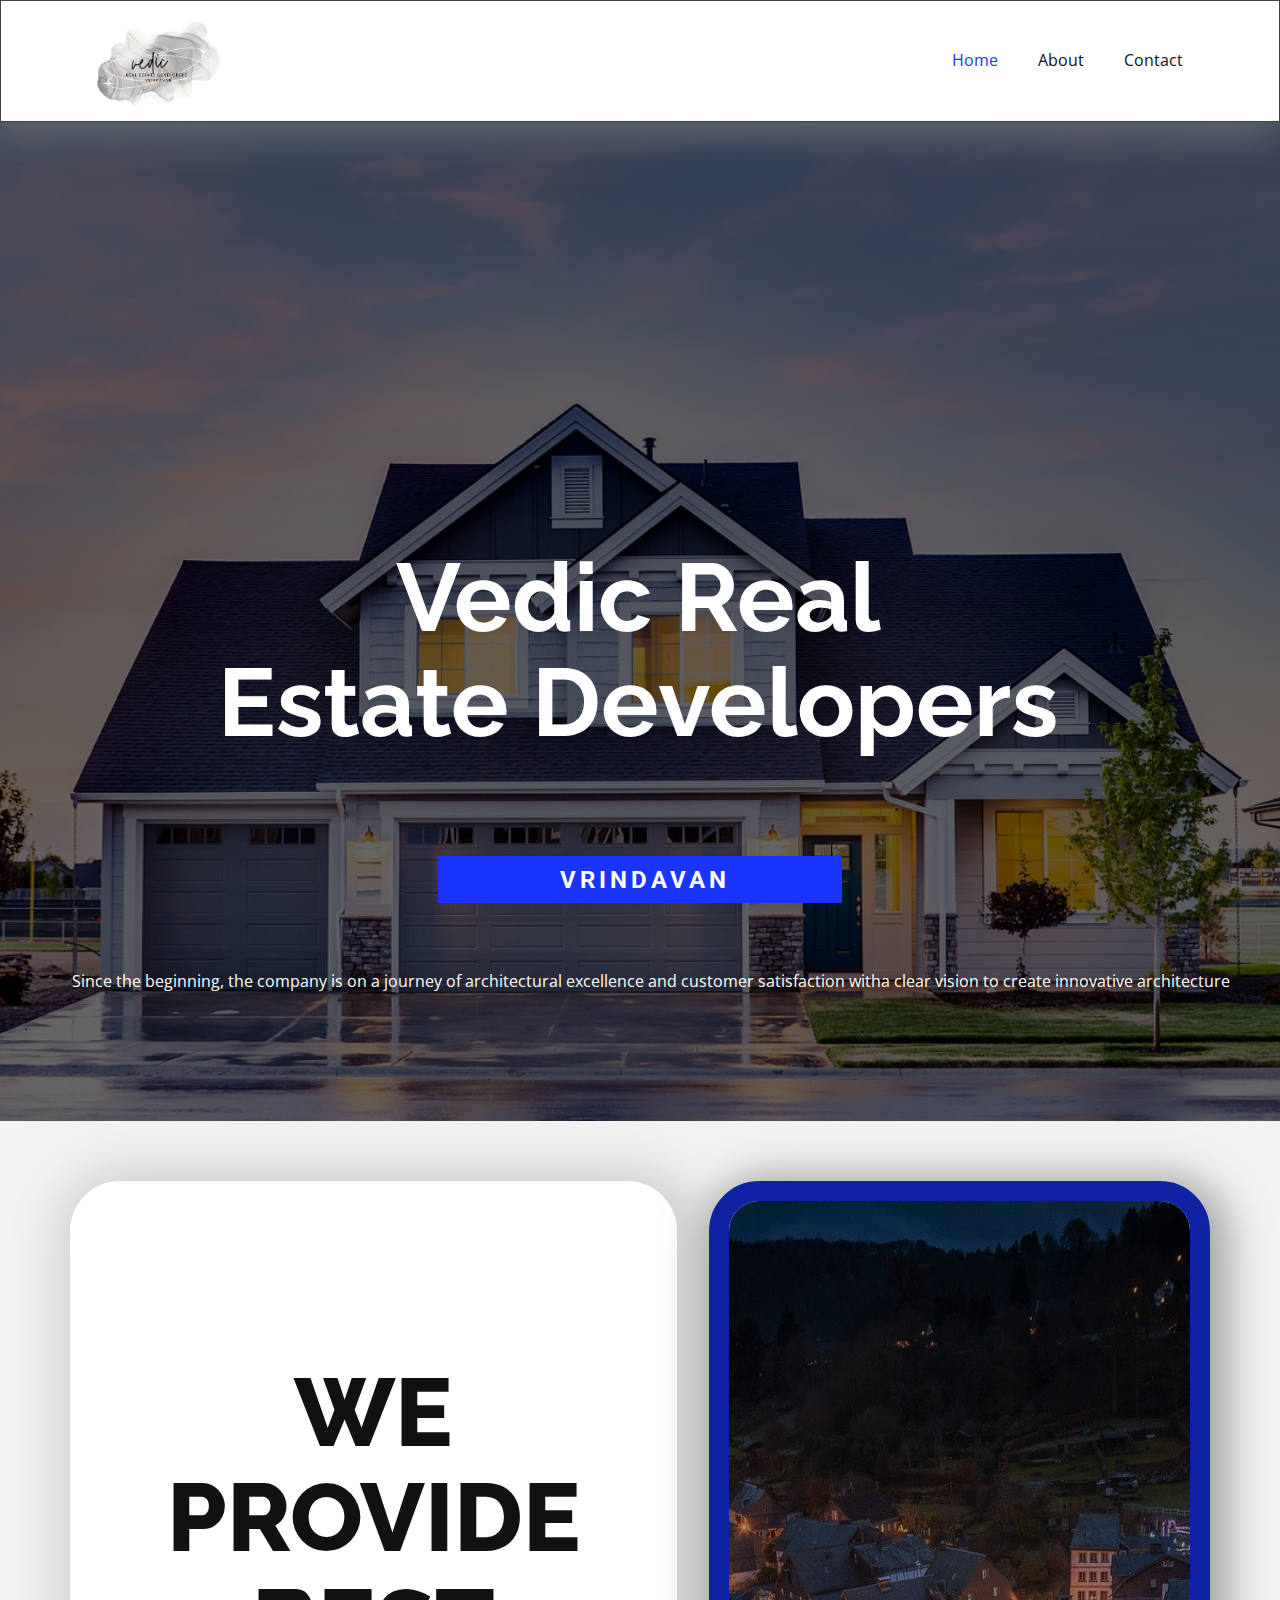
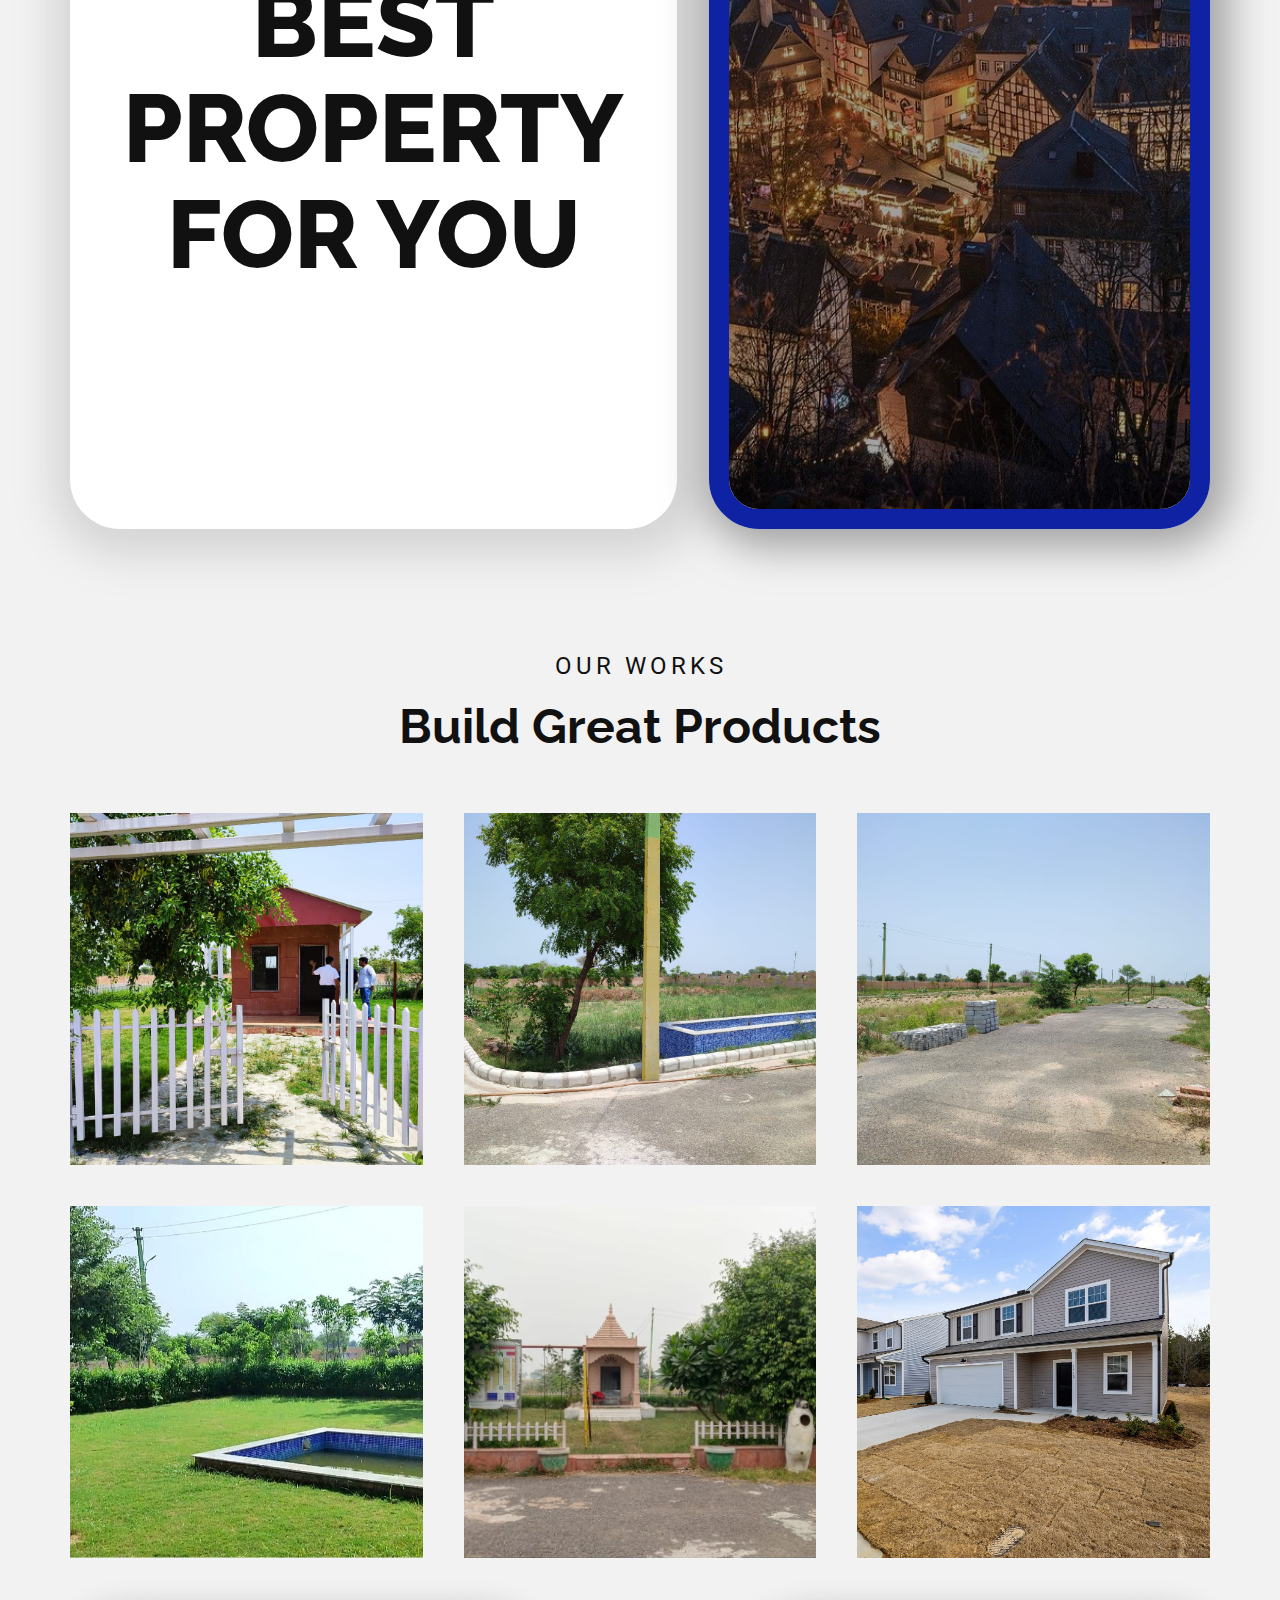
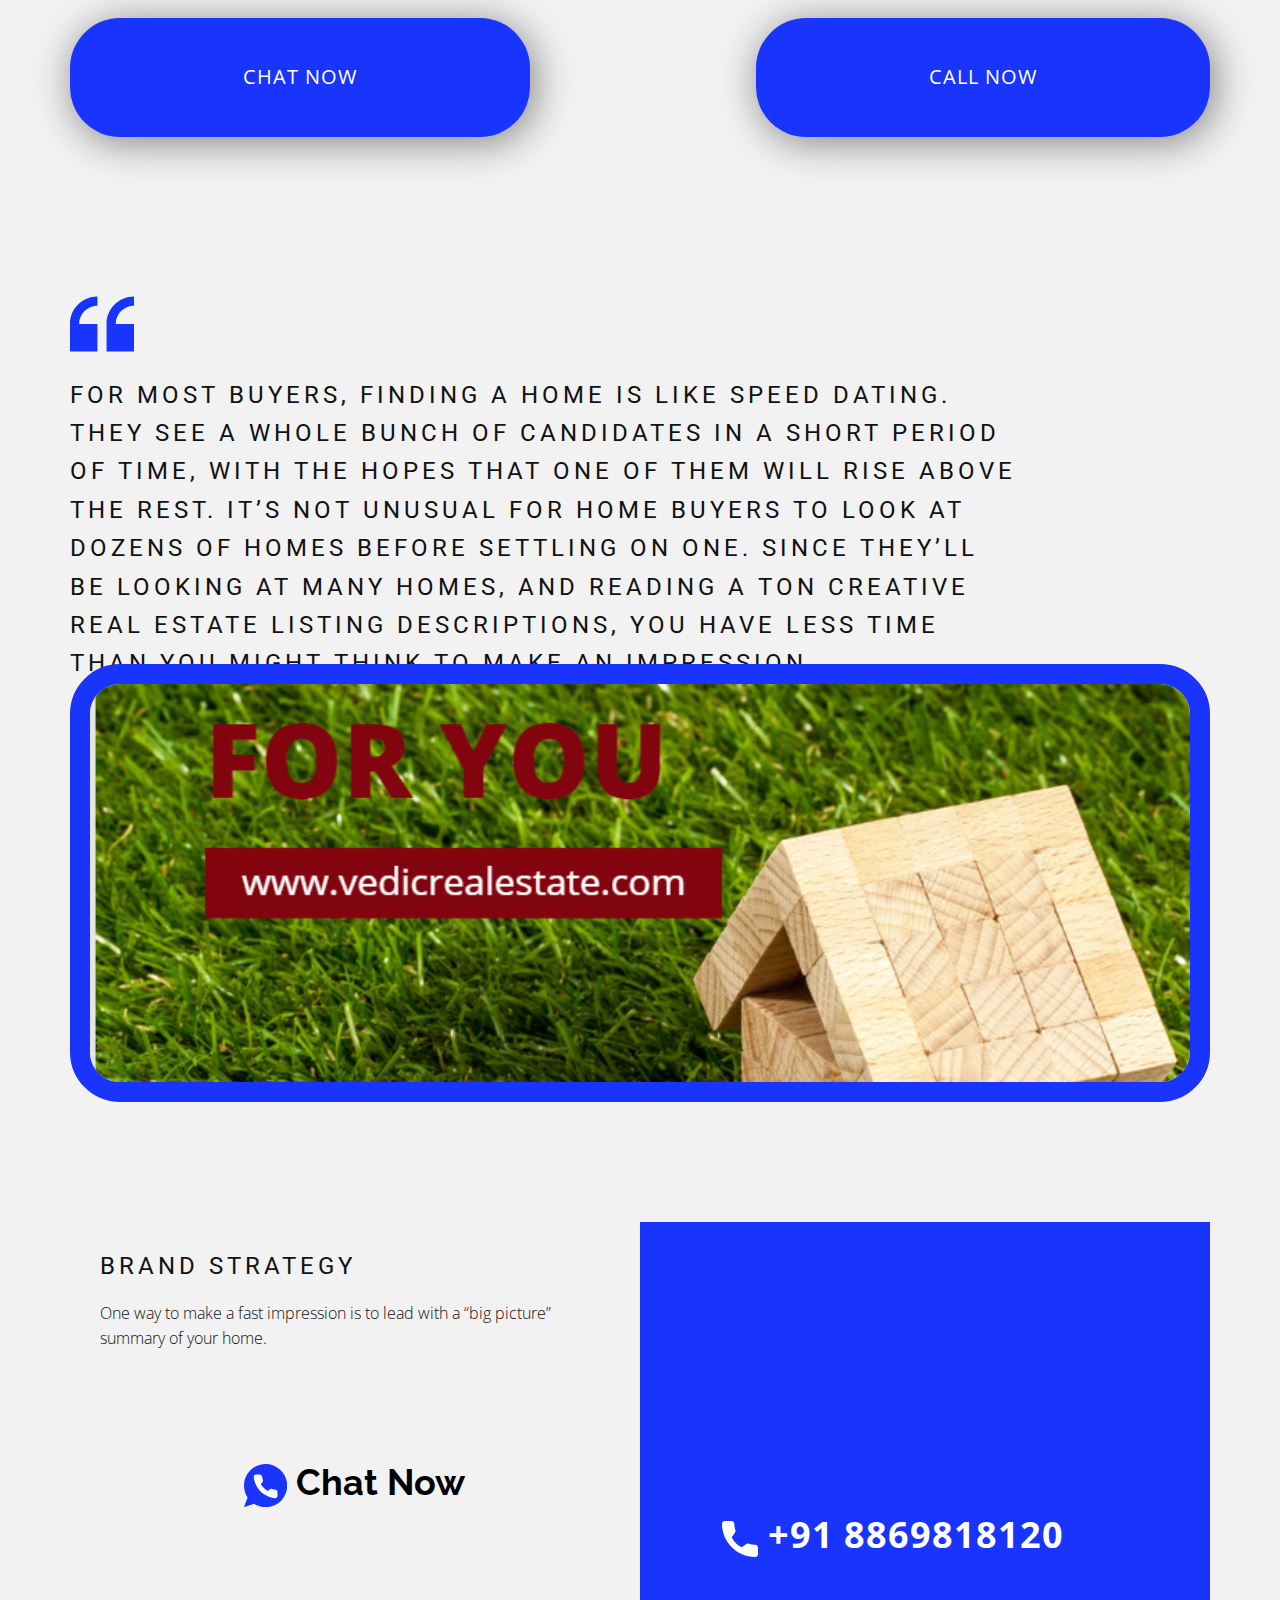
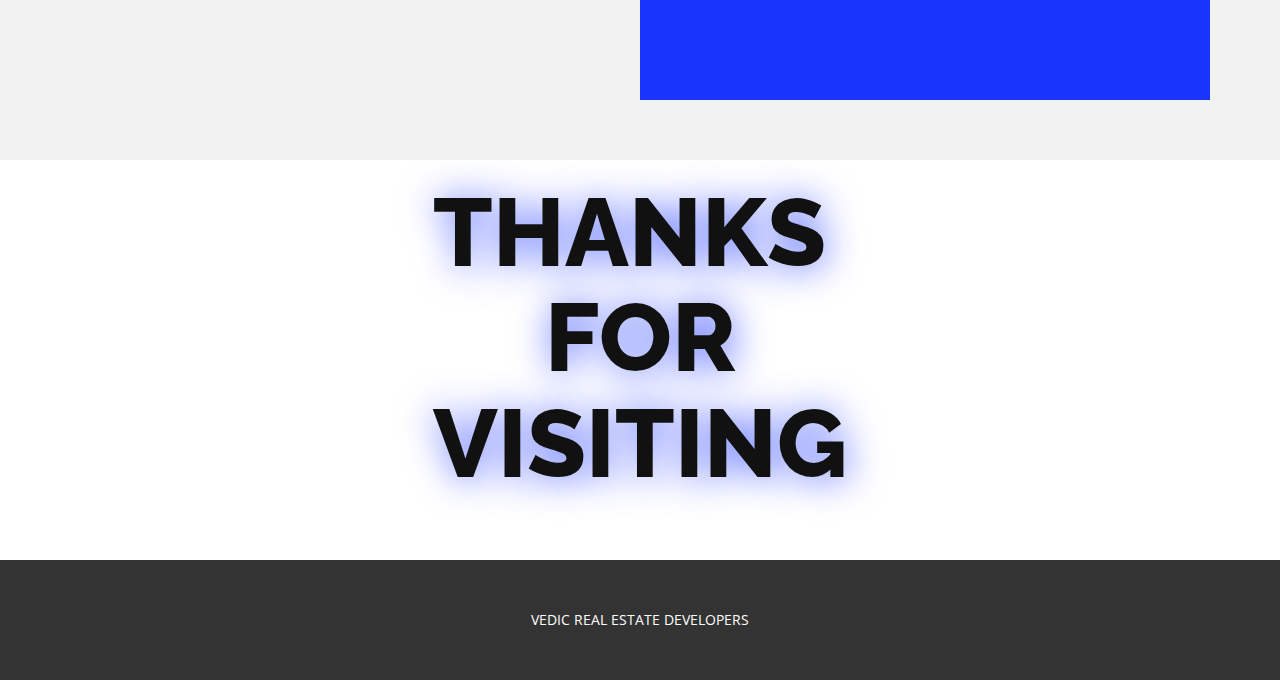
==== commit 98bb65d5: "Update index.html" ====
--- a/index.html
+++ b/index.html
@@ -194,16 +194,6 @@
     <footer class="u-align-center u-clearfix u-footer u-grey-80 u-footer" id="sec-a032"><div class="u-clearfix u-sheet u-sheet-1">
         <p class="u-small-text u-text u-text-variant u-text-1">VEDIC REAL ESTATE DEVELOPERS</p>
       </div></footer>
-    <section class="u-backlink u-clearfix u-grey-80">
-      <a class="u-link" href="https://nicepage.com/html-templates" target="_blank">
-        <span>Free HTML Templates</span>
-      </a>
-      <p class="u-text">
-        <span>created with</span>
-      </p>
-      <a class="u-link" href="https://nicepage.com/html-website-builder" target="_blank">
-        <span>HTML Builder</span>
-      </a>. 
-    </section>
+   
   
 </body></html>
